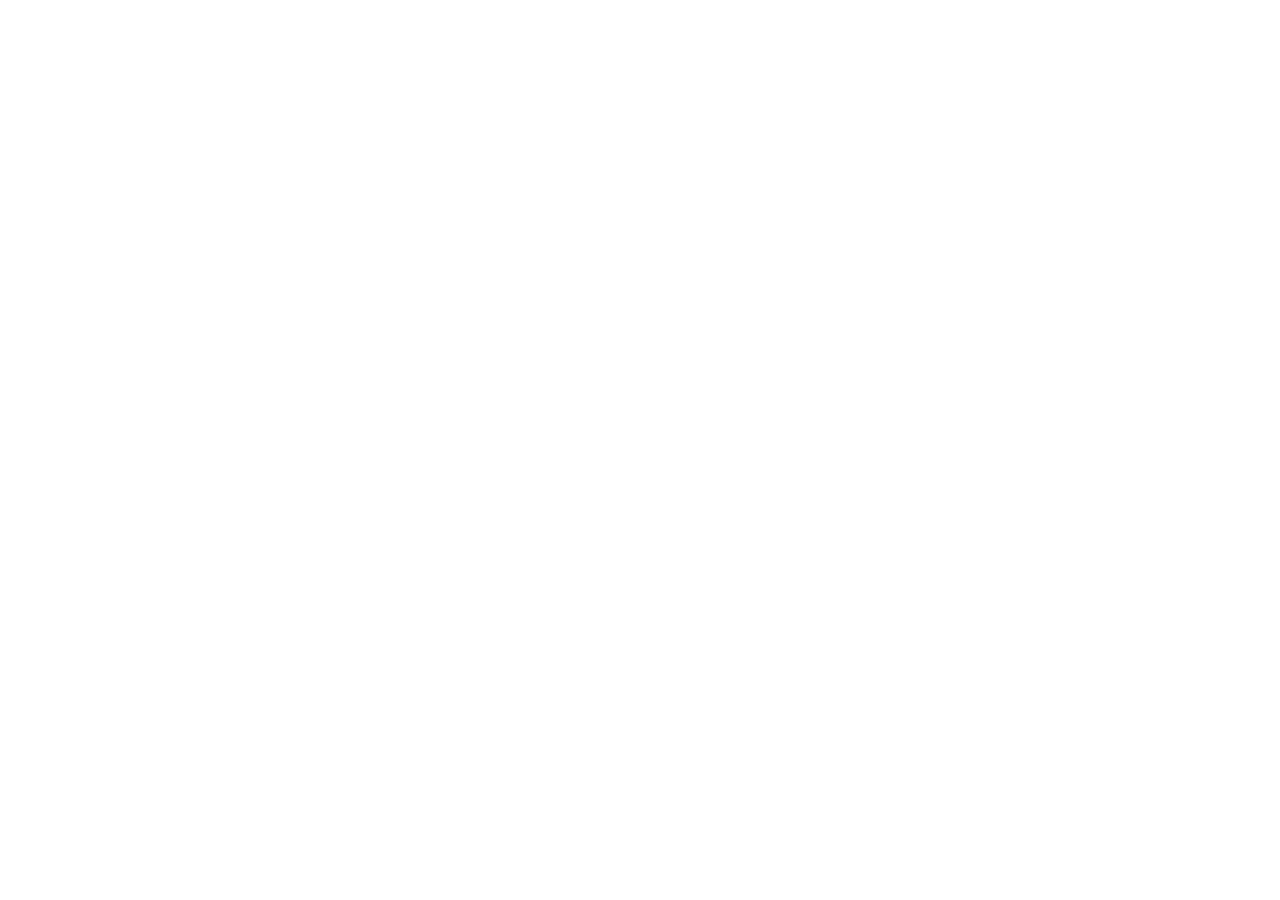
==== game.html @ 9b0f9161 "Add input validation" ====
<!DOCTYPE html>
<html lang="en">
<head>
    <meta charset="UTF-8">
    <meta http-equiv="X-UA-Compatible" content="IE=edge">
    <meta name="viewport" content="width=device-width, initial-scale=1.0">
    <title>Document</title>
    <script>
        function computerPlay(){
            let choice = Math.floor((Math.random() * 3) + 1);
            switch (choice){
                case 1:
                    return "Rock";
                    break;
                case 2: 
                    return "Paper";
                    break;
                case 3: 
                    return "Scissors";
                    break;
                default: 
                    return "ERROR";
            }
        }

        function capitalize(word){
            return word.slice(0,1).toUpperCase() + word.slice(1).toLowerCase();
        } 

        function playRound(computerSelection, playerSelection){
            let playerSelectionFormatted = capitalize(playerSelection);

            if(computerSelection == playerSelectionFormatted){
                return `It's a Draw!`
            }

            if(computerSelection == "Rock" && playerSelectionFormatted == "Paper" 
            || computerSelection == "Paper" && playerSelectionFormatted == "Scissors" 
            || computerSelection == "Scissors" && playerSelectionFormatted == "Rock"){
                return `You Win! ${playerSelectionFormatted} beats ${computerSelection}`
            }
            return `You Lose! ${computerSelection} beats ${playerSelectionFormatted}`
        }

        function game(){
            let playerScore = 0;
            let computerScore = 0;
            let outcome;

            
            for(let i = 0; i < 5; i++){
                outcome = playRound(computerPlay(), validChoice());
                if(outcome.slice(4,5) == "W"){
                    playerScore++;
                } else if (outcome.slice(4,5) == "L"){
                    computerScore++;
                }
                console.log(outcome);
            }

            if(playerScore == computerScore){
                return `The game is a draw! Both you and the computer Won ${playerScore} rounds each`
            } else if(playerScore >= computerScore){
                return `You Won the game! You Won ${playerScore} rounds and the computer Won ${computerScore}`
            }
            return `You Lost the game! The computer Won ${computerScore} rounds and you Won ${playerScore}`
        }

        function validChoice(){
            let playerSelectionFormatted; 
            let valid = false;
            while (!valid){
                playerSelectionFormatted = capitalize(prompt("Rock, Paper or Scissors?"));
                if(playerSelectionFormatted == "Rock" || playerSelectionFormatted == "Paper" || playerSelectionFormatted == "Scissors"){
                    valid = true;
                }
            }
            return playerSelectionFormatted;
        }

    </script>
</head>
<body>
    
</body>
</html>
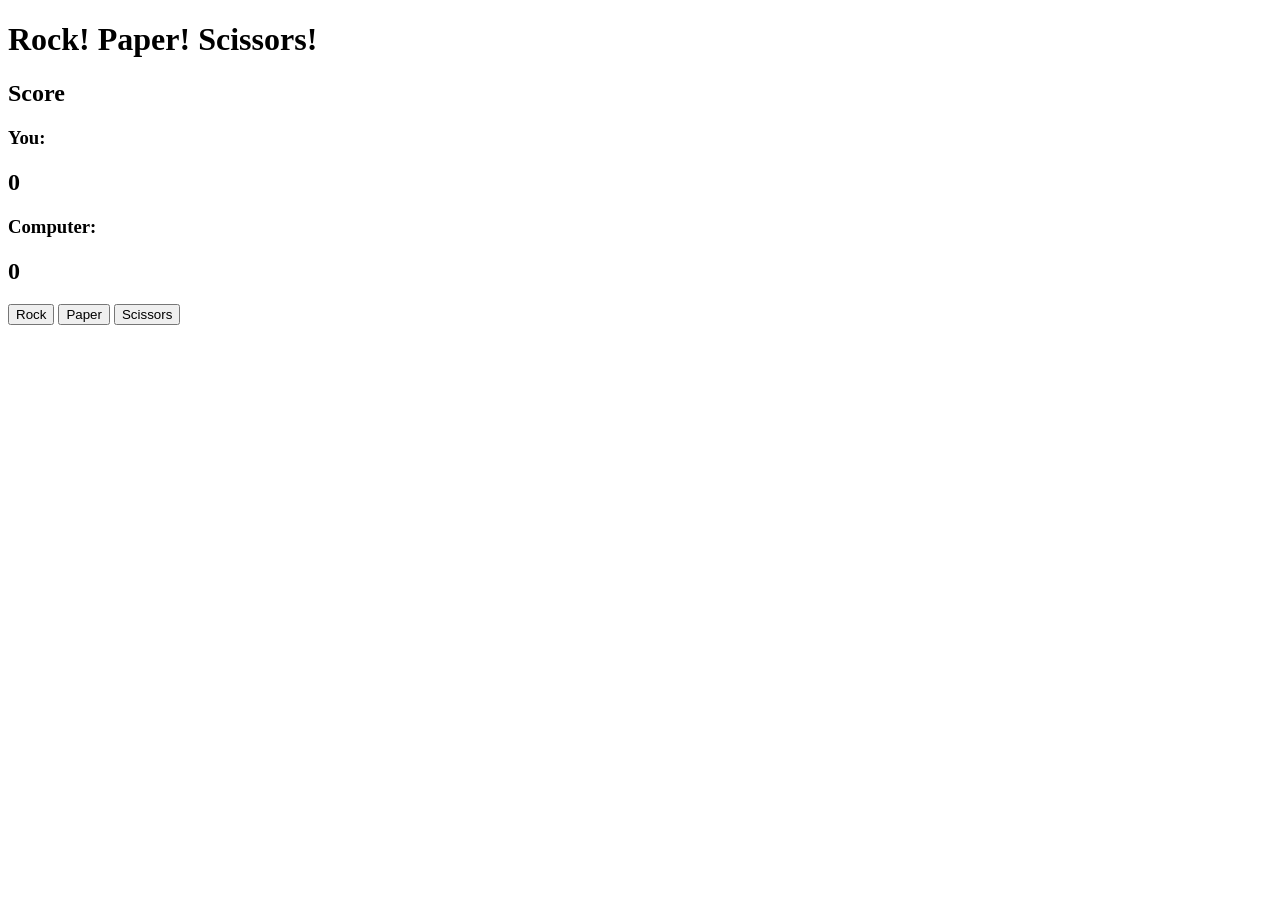
==== commit 13ef57d7: "Add elements to user interface" ====
--- a/game.html
+++ b/game.html
@@ -4,84 +4,30 @@
     <meta charset="UTF-8">
     <meta http-equiv="X-UA-Compatible" content="IE=edge">
     <meta name="viewport" content="width=device-width, initial-scale=1.0">
+    <link type="stylesheet" href="style.css"/>
+    <script src="rps.js" defer></script>
     <title>Document</title>
-    <script>
-        function computerPlay(){
-            let choice = Math.floor((Math.random() * 3) + 1);
-            switch (choice){
-                case 1:
-                    return "Rock";
-                    break;
-                case 2: 
-                    return "Paper";
-                    break;
-                case 3: 
-                    return "Scissors";
-                    break;
-                default: 
-                    return "ERROR";
-            }
-        }
-
-        function capitalize(word){
-            return word.slice(0,1).toUpperCase() + word.slice(1).toLowerCase();
-        } 
-
-        function playRound(computerSelection, playerSelection){
-            let playerSelectionFormatted = capitalize(playerSelection);
-
-            if(computerSelection == playerSelectionFormatted){
-                return `It's a Draw!`
-            }
-
-            if(computerSelection == "Rock" && playerSelectionFormatted == "Paper" 
-            || computerSelection == "Paper" && playerSelectionFormatted == "Scissors" 
-            || computerSelection == "Scissors" && playerSelectionFormatted == "Rock"){
-                return `You Win! ${playerSelectionFormatted} beats ${computerSelection}`
-            }
-            return `You Lose! ${computerSelection} beats ${playerSelectionFormatted}`
-        }
-
-        function game(){
-            let playerScore = 0;
-            let computerScore = 0;
-            let outcome;
-
-            
-            for(let i = 0; i < 5; i++){
-                outcome = playRound(computerPlay(), validChoice());
-                if(outcome.slice(4,5) == "W"){
-                    playerScore++;
-                } else if (outcome.slice(4,5) == "L"){
-                    computerScore++;
-                }
-                console.log(outcome);
-            }
-
-            if(playerScore == computerScore){
-                return `The game is a draw! Both you and the computer Won ${playerScore} rounds each`
-            } else if(playerScore >= computerScore){
-                return `You Won the game! You Won ${playerScore} rounds and the computer Won ${computerScore}`
-            }
-            return `You Lost the game! The computer Won ${computerScore} rounds and you Won ${playerScore}`
-        }
-
-        function validChoice(){
-            let playerSelectionFormatted; 
-            let valid = false;
-            while (!valid){
-                playerSelectionFormatted = capitalize(prompt("Rock, Paper or Scissors?"));
-                if(playerSelectionFormatted == "Rock" || playerSelectionFormatted == "Paper" || playerSelectionFormatted == "Scissors"){
-                    valid = true;
-                }
-            }
-            return playerSelectionFormatted;
-        }
-
-    </script>
 </head>
 <body>
-    
+    <h1>Rock! Paper! Scissors!</h1>
+    <div id="total-scores">
+        <h2>Score</h2>
+        <div id="player-score" class="score">
+            <h3>You:</h3>
+            <h2>0</h2>
+        </div>
+        <div id="computer-score" class="score">
+            <h3>Computer:</h3>
+            <h2>0</h2>
+        </div>
+    </div>
+    <div id="selection">
+        <button id="rock" class="choice">Rock</button>
+        <button id="paper" class="choice">Paper</button>
+        <button id="scissors" class="choice">Scissors</button>
+    </div>
+    <div id="round-result">
+    </div>
 </body>
 </html>
 
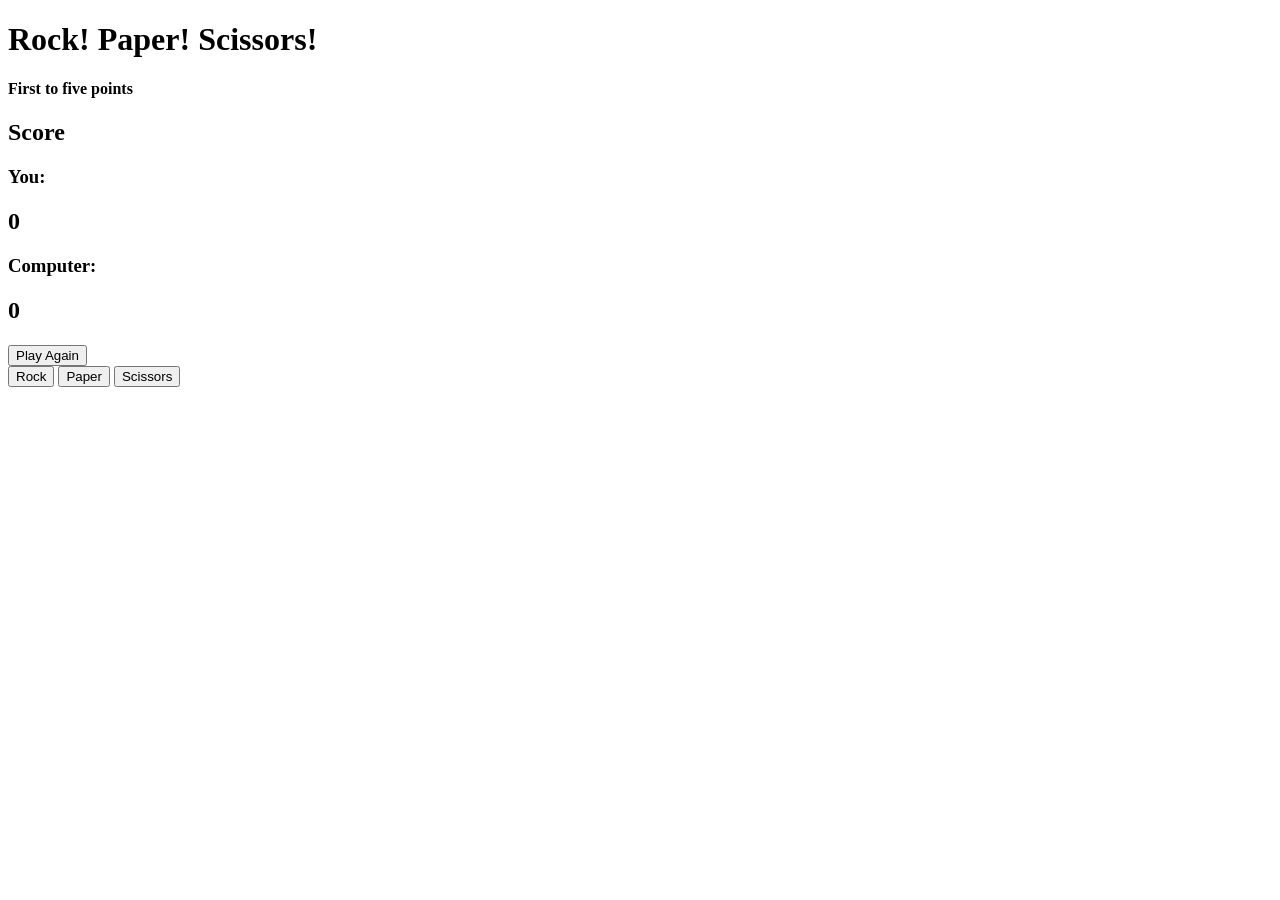
==== commit 7a7bebe3: "Implement ability to play game using the UI" ====
--- a/game.html
+++ b/game.html
@@ -4,27 +4,38 @@
     <meta charset="UTF-8">
     <meta http-equiv="X-UA-Compatible" content="IE=edge">
     <meta name="viewport" content="width=device-width, initial-scale=1.0">
-    <link type="stylesheet" href="style.css"/>
+    <link rel="stylesheet" href="style.css"/>
     <script src="rps.js" defer></script>
     <title>Document</title>
 </head>
 <body>
-    <h1>Rock! Paper! Scissors!</h1>
+    <div id="header">
+        <h1>Rock! Paper! Scissors!</h1>
+        <h4>First to five points</h3>
+    </div>
     <div id="total-scores">
         <h2>Score</h2>
-        <div id="player-score" class="score">
-            <h3>You:</h3>
-            <h2>0</h2>
-        </div>
-        <div id="computer-score" class="score">
-            <h3>Computer:</h3>
-            <h2>0</h2>
+        <div id="score-display">
+            <div id="player-score" class="score">
+                <h3>You:</h3>
+                <h2 class="score-value">0</h2>
+            </div>
+            <div id="computer-score" class="score">
+                <h3>Computer:</h3>
+                <h2 class="score-value">0</h2>
+            </div>
         </div>
     </div>
+    <div id="game-result">
+        <h1></h1>
+        <button id="reload">
+            Play Again
+        </button>
+    </div>
     <div id="selection">
-        <button id="rock" class="choice">Rock</button>
-        <button id="paper" class="choice">Paper</button>
-        <button id="scissors" class="choice">Scissors</button>
+        <button id="Rock" class="choice">Rock</button>
+        <button id="Paper" class="choice">Paper</button>
+        <button id="Scissors" class="choice">Scissors</button>
     </div>
     <div id="round-result">
     </div>
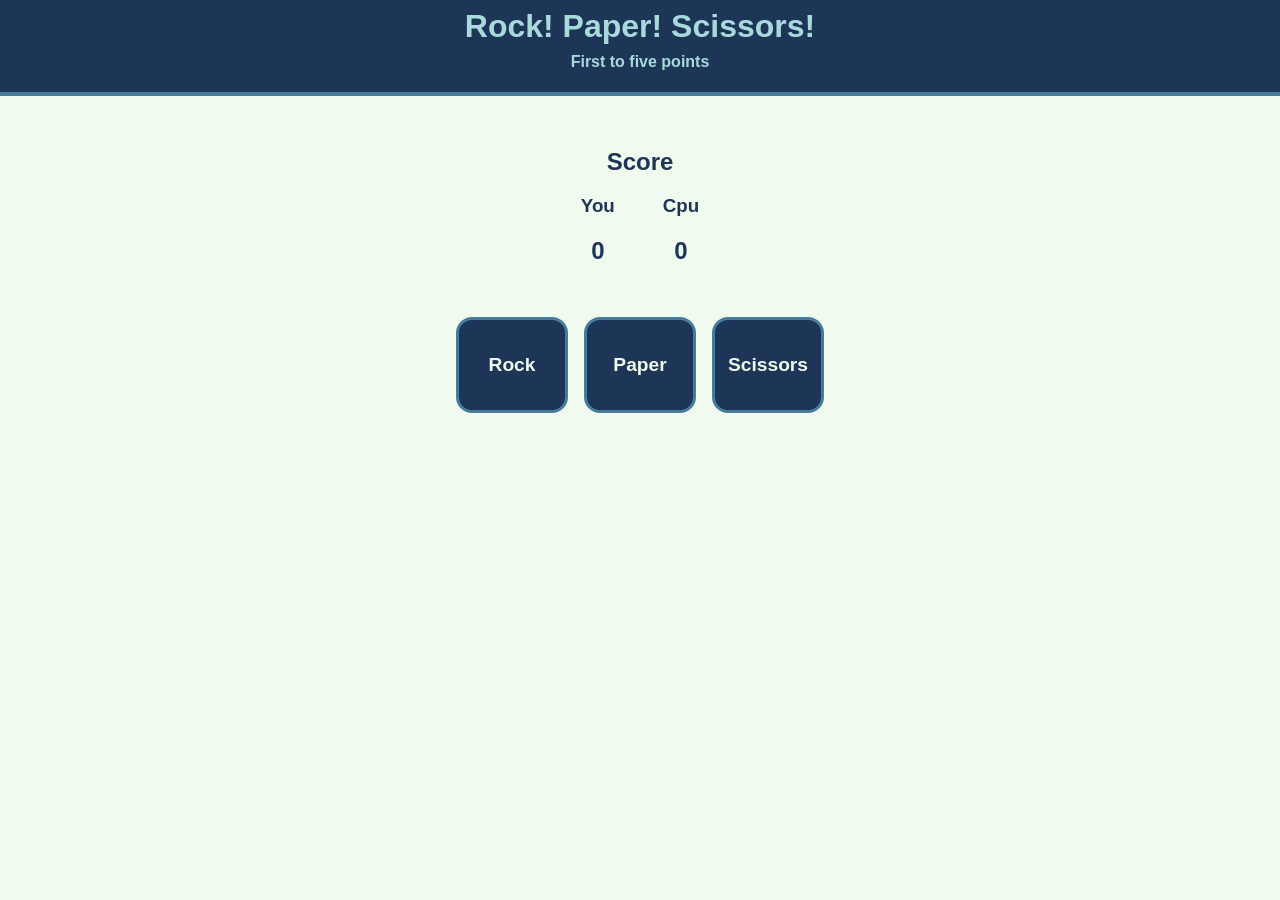
==== commit 2b1a0f6e: "Add styling to the page" ====
--- a/game.html
+++ b/game.html
@@ -14,14 +14,14 @@
         <h4>First to five points</h3>
     </div>
     <div id="total-scores">
-        <h2>Score</h2>
+        <h2 id="score-title">Score</h2>
         <div id="score-display">
             <div id="player-score" class="score">
-                <h3>You:</h3>
+                <h3>You</h3>
                 <h2 class="score-value">0</h2>
             </div>
             <div id="computer-score" class="score">
-                <h3>Computer:</h3>
+                <h3>Cpu</h3>
                 <h2 class="score-value">0</h2>
             </div>
         </div>
--- a/style.css
+++ b/style.css
@@ -0,0 +1,100 @@
+body {
+    display: flex;
+    flex-direction: column;
+    text-align: center;
+    background-color: #f1faee;
+    margin: 0;  
+    font-family: Verdana, Tahoma, sans-serif;  
+}
+
+#header {
+    display: flex;
+    flex-direction: column;
+    align-items: center;
+    background-color: #1d3557;
+    border-bottom: 0.3rem solid #457b9d;
+}
+
+#header h1 {
+    margin: 0.5rem 0;
+    color: #a8dadc;
+}
+#header h4 {
+    margin-top: 0;
+    color: #a8dadc; 
+}
+
+#total-scores {
+    color: #1d3557;
+    display: flex;
+    flex-direction: column;
+    align-items: center;
+    margin: 2rem ;
+}
+
+#score-title{
+    margin-bottom: 0;
+}
+
+#score-display {
+    display: flex;
+    gap: 3rem;
+}
+
+.score {
+    flex: auto;
+}
+
+#game-result {
+    display: none;
+    color: #1d3557;
+}
+
+#game-result h1{
+    margin-top: 0;
+}
+
+#reload {
+    border-radius: 1rem;
+    padding: 1rem 2rem;
+    font-weight: bold;
+    font-size: 1rem;
+    color: #f1faee; 
+    background-color: #1d3557;
+    border: 0.2rem solid #457b9d;
+}
+
+#selection {
+    display: flex;
+    gap: 1rem;
+    justify-content: center;
+    flex-wrap: wrap;
+}
+
+.choice {
+    width: 7rem;
+    height: 6rem;
+    flex-shrink: 0;
+    font-weight: bold;
+    font-size: 1.2rem;
+    border-radius: 1rem;
+    color: #f1faee; 
+    background-color: #1d3557;
+    border: 0.2rem solid #457b9d;
+}
+
+.choice:hover,
+#reload:hover {
+    color: #1d3557;
+    background-color: #f1faee;
+}
+
+.choice:active,
+#reload:active {
+    background-color: #344864;
+}
+
+#round-result {
+    margin-top: 2rem;
+    color: #1d3557;
+}
